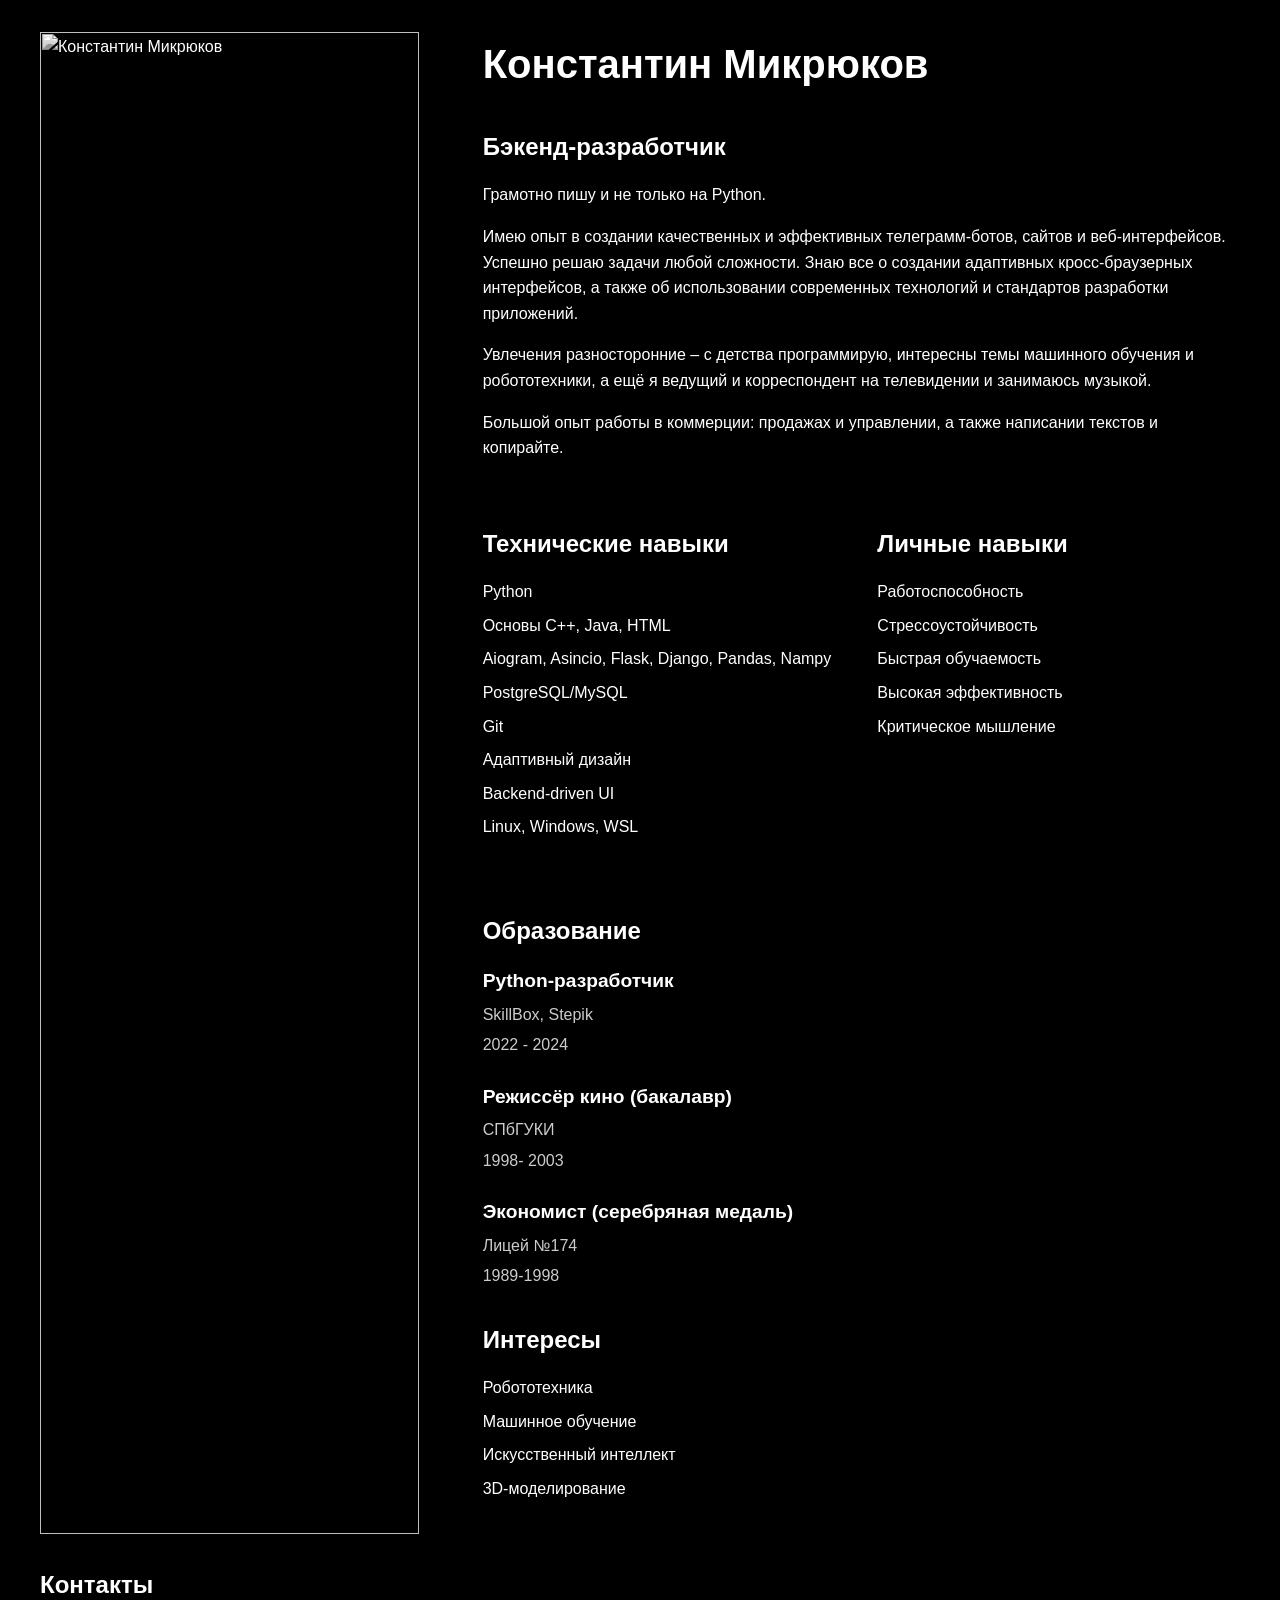
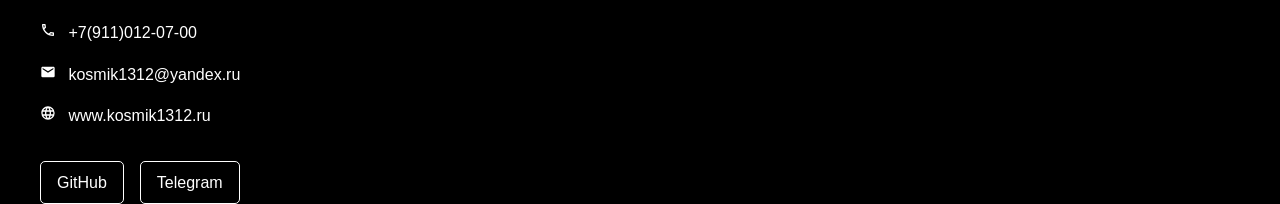
==== index.html @ 579739d5 "Add files via upload" ====
<html><head><meta charset="UTF-8"><meta name="viewport" content="width=device-width, initial-scale=1.0"><title>Константин Микрюков - Бэкенд-разработчик</title><style>
  body {
    margin: 0;
    padding: 0;
    background: #000;
    color: #fff;
    font-family: 'Arial', sans-serif;
    line-height: 1.6;
  }
  
  .container {
    max-width: 1200px;
    margin: 0 auto;
    padding: 2rem;
    display: grid;
    grid-template-columns: 1fr 2fr;
    gap: 4rem;
    align-items: start;
  }
  
  .profile-img {
    width: 100%;
    object-fit: cover;
    transition: transform 0.3s ease;
    filter: grayscale(100%);
  }
  
  .profile-img:hover {
    transform: scale(1.03);
  }
  
  .contact-info {
    margin-top: 2rem;
    color: #fff;
  }
  
  h1 {
    font-size: 2.5rem;
    margin: 0;
    color: #fff;
  }
  
  h2 {
    color: #fff;
    font-size: 1.5rem;
    margin: 2rem 0 1rem;
  }
  
  a {
    color: #fff;
    text-decoration: none;
    transition: color 0.3s ease;
  }
  
  a:hover {
    color: #ccc;
  }
  
  .social-links {
    margin-top: 2rem;
    display: flex;
    gap: 1rem;
  }
  
  .social-links a {
    padding: 0.5rem 1rem;
    border: 1px solid #fff;
    border-radius: 5px;
    transition: all 0.3s ease;
  }
  
  .social-links a:hover {
    background: #fff;
    color: #000;
  }

  .icon {
    filter: grayscale(100%) brightness(100);
    display: inline-block;
    width: 1em;
    height: 1em;
    margin-right: 0.5em;
  }

  .skills-grid {
    display: grid;
    grid-template-columns: repeat(2, 1fr);
    gap: 2rem;
    margin-top: 2rem;
  }

  .skill-section {
    margin-bottom: 2rem;
  }

  .skill-list {
    list-style: none;
    padding: 0;
    margin: 0;
  }

  .skill-list li {
    margin-bottom: 0.5rem;
  }

  .education-item {
    margin-bottom: 1.5rem;
  }

  .education-item h3 {
    margin: 0;
    font-size: 1.2rem;
  }

  .education-item p {
    margin: 0.3rem 0;
    color: #ccc;
  }
  
  @media (max-width: 768px) {
    .container {
      grid-template-columns: 1fr;
      padding: 1rem;
    }
    .skills-grid {
      grid-template-columns: 1fr;
    }
  }
</style></head><body>
  <div class="container">
    <div class="left-column">
      <img src="images/FOTO0325_site.png" alt="Константин Микрюков" class="profile-img">
      <div class="contact-info">
        <h2>Контакты</h2>
        <p>
          <svg class="icon" viewBox="0 0 24 24">
            <path fill="currentColor" d="M20,15.5C18.8,15.5 17.5,15.3 16.4,14.9C16.3,14.9 16.2,14.9 16.1,14.9C15.8,14.9 15.6,15 15.4,15.2L13.2,17.4C10.4,15.9 8,13.6 6.6,10.8L8.8,8.6C9.1,8.3 9.2,7.9 9,7.6C8.7,6.5 8.5,5.2 8.5,4C8.5,3.5 8,3 7.5,3H4C3.5,3 3,3.5 3,4C3,13.4 10.6,21 20,21C20.5,21 21,20.5 21,20V16.5C21,16 20.5,15.5 20,15.5M5,5H6.5C6.6,5.9 6.8,6.8 7,7.6L5.8,8.8C5.4,7.6 5.1,6.3 5,5M19,19C17.7,18.9 16.4,18.6 15.2,18.2L16.4,17C17.2,17.2 18.1,17.4 19,17.4V19Z"/>
          </svg>
          <a href="tel:+79110120700">+7(911)012-07-00</a>
        </p>
        <p>
          <svg class="icon" viewBox="0 0 24 24">
            <path fill="currentColor" d="M20,8L12,13L4,8V6L12,11L20,6M20,4H4C2.89,4 2,4.89 2,6V18A2,2 0 0,0 4,20H20A2,2 0 0,0 22,18V6C22,4.89 21.1,4 20,4Z"/>
          </svg>
          <a href="mailto:kosmik1312@yandex.ru">kosmik1312@yandex.ru</a>
        </p>
        <p>
          <svg class="icon" viewBox="0 0 24 24">
            <path fill="currentColor" d="M16.36,14C16.44,13.34 16.5,12.68 16.5,12C16.5,11.32 16.44,10.66 16.36,10H19.74C19.9,10.64 20,11.31 20,12C20,12.69 19.9,13.36 19.74,14M14.59,19.56C15.19,18.45 15.65,17.25 15.97,16H18.92C17.96,17.65 16.43,18.93 14.59,19.56M14.34,14H9.66C9.56,13.34 9.5,12.68 9.5,12C9.5,11.32 9.56,10.65 9.66,10H14.34C14.43,10.65 14.5,11.32 14.5,12C14.5,12.68 14.43,13.34 14.34,14M12,19.96C11.17,18.76 10.5,17.43 10.09,16H13.91C13.5,17.43 12.83,18.76 12,19.96M8,8H5.08C6.03,6.34 7.57,5.06 9.4,4.44C8.8,5.55 8.35,6.75 8,8M5.08,16H8C8.35,17.25 8.8,18.45 9.4,19.56C7.57,18.93 6.03,17.65 5.08,16M4.26,14C4.1,13.36 4,12.69 4,12C4,11.31 4.1,10.64 4.26,10H7.64C7.56,10.66 7.5,11.32 7.5,12C7.5,12.68 7.56,13.34 7.64,14M12,4.03C12.83,5.23 13.5,6.57 13.91,8H10.09C10.5,6.57 11.17,5.23 12,4.03M18.92,8H15.97C15.65,6.75 15.19,5.55 14.59,4.44C16.43,5.07 17.96,6.34 18.92,8M12,2C6.47,2 2,6.5 2,12A10,10 0 0,0 12,22A10,10 0 0,0 22,12A10,10 0 0,0 12,2Z"/>
          </svg>
          <a href="https://kosmik1312.github.io/KosMik/">www.kosmik1312.ru</a>
        </p>
      </div>
      <div class="social-links">
        <a href="https://github.com/KosMik1312" target="_blank">GitHub</a>
        <a href="https://t.me/kosmik_feedback_bot" target="_blank">Telegram</a>
      </div>
    </div>
    
    <div class="right-column">
      <h1>Константин Микрюков</h1>
      <h2>Бэкенд-разработчик</h2>
      
      <p>Грамотно пишу и не только на Python.</p>
      
      <p>Имею опыт в создании качественных и эффективных телеграмм-ботов, сайтов и веб-интерфейсов. 
      Успешно решаю задачи любой сложности. Знаю все о создании адаптивных кросс-браузерных интерфейсов, 
      а также об использовании современных технологий и стандартов разработки приложений.</p>
      
      <p>Увлечения разносторонние – с детства программирую, интересны темы машинного обучения и робототехники, 
      а ещё я ведущий и корреспондент на телевидении и занимаюсь музыкой.</p>
      
      <p>Большой опыт работы в коммерции: продажах и управлении, а также написании текстов и копирайте.</p>

      <div class="skills-grid">
        <div class="skill-section">
          <h2>Технические навыки</h2>
          <ul class="skill-list">
            <li>Python</li>
            <li>Основы C++, Java, HTML</li>
            <li>Aiogram, Asincio, Flask, Django, Pandas, Nampy</li>
            <li>PostgreSQL/MySQL</li>
            <li>Git</li>
            <li>Адаптивный дизайн</li>
            <li>Backend-driven UI</li>
            <li>Linux, Windows, WSL</li>
          </ul>
        </div>

        <div class="skill-section">
          <h2>Личные навыки</h2>
          <ul class="skill-list">
            <li>Работоспособность</li>
            <li>Стрессоустойчивость</li>
            <li>Быстрая обучаемость</li>
            <li>Высокая эффективность</li>
            <li>Критическое мышление</li>
          </ul>
        </div>
      </div>

      <div class="skill-section">
        <h2>Образование</h2>
        <div class="education-item">
          <h3>Python-разработчик</h3>
          <p>SkillBox, Stepik</p>
          <p>2022 - 2024</p>
        </div>
        <div class="education-item">
          <h3>Режиссёр кино (бакалавр)</h3>
          <p>СПбГУКИ</p>
          <p>1998- 2003</p>
        </div>
        <div class="education-item">
          <h3>Экономист (серебряная медаль)</h3>
          <p>Лицей №174</p>
          <p>1989-1998</p>
        </div>
      </div>

      <div class="skill-section">
        <h2>Интересы</h2>
        <ul class="skill-list">
          <li>Робототехника</li>
          <li>Машинное обучение</li>
          <li>Искусственный интеллект</li>
          <li>3D-моделирование</li>
        </ul>
      </div>
    </div>
  </div>
</body></html>
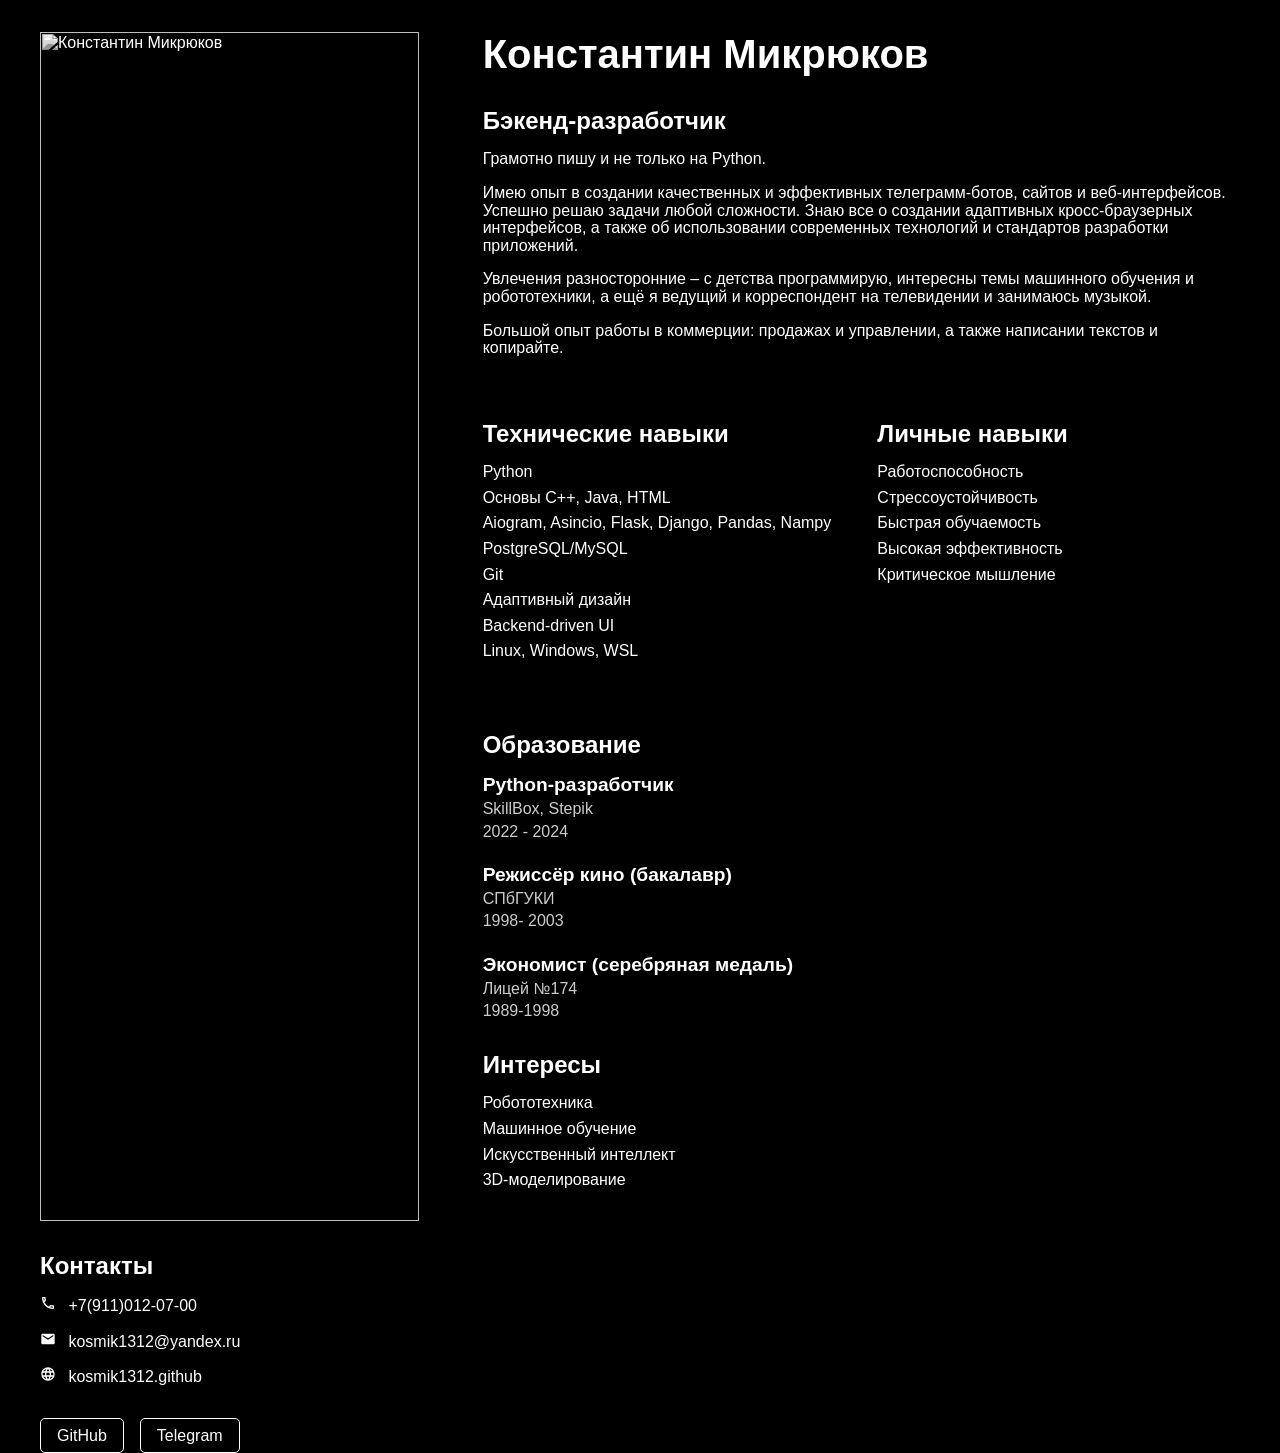
==== commit d142422e: "Update index.html" ====
--- a/index.html
+++ b/index.html
@@ -1,132 +1,189 @@
-<html><head><meta charset="UTF-8"><meta name="viewport" content="width=device-width, initial-scale=1.0"><title>Константин Микрюков - Бэкенд-разработчик</title><style>
-  body {
-    margin: 0;
-    padding: 0;
-    background: #000;
-    color: #fff;
-    font-family: 'Arial', sans-serif;
-    line-height: 1.6;
-  }
-  
-  .container {
-    max-width: 1200px;
-    margin: 0 auto;
-    padding: 2rem;
-    display: grid;
-    grid-template-columns: 1fr 2fr;
-    gap: 4rem;
-    align-items: start;
-  }
-  
-  .profile-img {
-    width: 100%;
-    object-fit: cover;
-    transition: transform 0.3s ease;
-    filter: grayscale(100%);
-  }
-  
-  .profile-img:hover {
-    transform: scale(1.03);
-  }
-  
-  .contact-info {
-    margin-top: 2rem;
-    color: #fff;
-  }
-  
-  h1 {
-    font-size: 2.5rem;
-    margin: 0;
-    color: #fff;
-  }
-  
-  h2 {
-    color: #fff;
-    font-size: 1.5rem;
-    margin: 2rem 0 1rem;
-  }
-  
-  a {
-    color: #fff;
-    text-decoration: none;
-    transition: color 0.3s ease;
-  }
-  
-  a:hover {
-    color: #ccc;
-  }
-  
-  .social-links {
-    margin-top: 2rem;
-    display: flex;
-    gap: 1rem;
-  }
-  
-  .social-links a {
-    padding: 0.5rem 1rem;
-    border: 1px solid #fff;
-    border-radius: 5px;
-    transition: all 0.3s ease;
-  }
-  
-  .social-links a:hover {
-    background: #fff;
-    color: #000;
-  }
-
-  .icon {
-    filter: grayscale(100%) brightness(100);
-    display: inline-block;
-    width: 1em;
-    height: 1em;
-    margin-right: 0.5em;
-  }
-
-  .skills-grid {
-    display: grid;
-    grid-template-columns: repeat(2, 1fr);
-    gap: 2rem;
-    margin-top: 2rem;
-  }
-
-  .skill-section {
-    margin-bottom: 2rem;
-  }
-
-  .skill-list {
-    list-style: none;
-    padding: 0;
-    margin: 0;
-  }
-
-  .skill-list li {
-    margin-bottom: 0.5rem;
-  }
-
-  .education-item {
-    margin-bottom: 1.5rem;
-  }
-
-  .education-item h3 {
-    margin: 0;
-    font-size: 1.2rem;
-  }
-
-  .education-item p {
-    margin: 0.3rem 0;
-    color: #ccc;
-  }
-  
-  @media (max-width: 768px) {
+<html><head><meta charset="UTF-8"><meta name="viewport" content="width=device-width, initial-scale=1.0"><title>Константин Микрюков - Бэкенд-разработчик</title>
+  <!-- Добавляем иконку сайта -->
+  <link rel="icon" type="image/x-icon" href="images/favicon.ico">
+  <link rel="shortcut icon" type="image/x-icon" href="images/favicon.ico">
+  <link rel="apple-touch-icon" href="images/favicon.ico">
+  <style>
+    body {
+      margin: 0;
+      padding: 0;
+      background: #000;
+      color: #fff;
+      font-family: 'Arial', sans-serif;
+      line-height: 1.1;
+    }
+    
     .container {
-      grid-template-columns: 1fr;
-      padding: 1rem;
-    }
+      max-width: 1200px;
+      margin: 0 auto;
+      padding: 2rem;
+      display: grid;
+      grid-template-columns: 1fr 2fr;
+      gap: 4rem;
+      align-items: start;
+    }
+    
+    .profile-img {
+      width: 100%;
+      object-fit: cover;
+      transition: transform 0.3s ease;
+      filter: grayscale(100%);
+    }
+    
+    .profile-img:hover {
+      transform: scale(1.03);
+    }
+    
+    .contact-info {
+      margin-top: 2rem;
+      color: #fff;
+    }
+    
+    h1 {
+      font-size: 2.5rem;
+      margin: 0;
+      color: #fff;
+    }
+    
+    h2 {
+      color: #fff;
+      font-size: 1.5rem;
+      margin: 2rem 0 1rem;
+    }
+    
+    a {
+      color: #fff;
+      text-decoration: none;
+      transition: color 0.3s ease;
+    }
+    
+    a:hover {
+      color: #ccc;
+    }
+    
+    .social-links {
+      margin-top: 2rem;
+      display: flex;
+      gap: 1rem;
+    }
+    
+    .social-links a {
+      padding: 0.5rem 1rem;
+      border: 1px solid #fff;
+      border-radius: 5px;
+      transition: all 0.3s ease;
+    }
+    
+    .social-links a:hover {
+      background: #fff;
+      color: #000;
+    }
+
+    .icon {
+      filter: grayscale(100%) brightness(100);
+      display: inline-block;
+      width: 1em;
+      height: 1em;
+      margin-right: 0.5em;
+    }
+
     .skills-grid {
-      grid-template-columns: 1fr;
-    }
-  }
-</style></head><body>
+      display: grid;
+      grid-template-columns: repeat(2, 1fr);
+      gap: 2rem;
+      margin-top: 2rem;
+    }
+
+    .skill-section {
+      margin-bottom: 2rem;
+    }
+
+    .skill-list {
+      list-style: none;
+      padding: 0;
+      margin: 0;
+    }
+
+    .skill-list li {
+      margin-bottom: 0.5rem;
+    }
+
+    .education-item {
+      margin-bottom: 1.5rem;
+    }
+
+    .education-item h3 {
+      margin: 0;
+      font-size: 1.2rem;
+    }
+
+    .education-item p {
+      margin: 0.3rem 0;
+      color: #ccc;
+    }
+    
+    @media (max-width: 768px) {
+      .container {
+        grid-template-columns: 1fr;
+        padding: 1rem;
+        gap: 2rem;
+      }
+      
+      .skills-grid {
+        grid-template-columns: 1fr;
+      }
+      
+      h1 {
+        font-size: 2rem;
+      }
+      
+      h2 {
+        font-size: 1.3rem;
+      }
+      
+      .social-links {
+        flex-wrap: wrap;
+      }
+      
+      .profile-img {
+        max-width: 80%;
+        margin: 0 auto;
+        display: block;
+      }
+    }
+
+    @media (max-width: 480px) {
+      .container {
+        padding: 0.8rem;
+      }
+      
+      h1 {
+        font-size: 1.8rem;
+      }
+      
+      h2 {
+        font-size: 1.2rem;
+        margin: 1.5rem 0 0.8rem;
+      }
+      
+      .contact-info {
+        margin-top: 1.5rem;
+      }
+      
+      .social-links a {
+        padding: 0.4rem 0.8rem;
+        font-size: 0.9rem;
+      }
+      
+      .profile-img {
+        max-width: 100%;
+      }
+      
+      .skill-section {
+        margin-bottom: 1.5rem;
+      }
+    }
+  </style></head><body>
   <div class="container">
     <div class="left-column">
       <img src="images/FOTO0325_site.png" alt="Константин Микрюков" class="profile-img">
@@ -148,7 +205,7 @@
           <svg class="icon" viewBox="0 0 24 24">
             <path fill="currentColor" d="M16.36,14C16.44,13.34 16.5,12.68 16.5,12C16.5,11.32 16.44,10.66 16.36,10H19.74C19.9,10.64 20,11.31 20,12C20,12.69 19.9,13.36 19.74,14M14.59,19.56C15.19,18.45 15.65,17.25 15.97,16H18.92C17.96,17.65 16.43,18.93 14.59,19.56M14.34,14H9.66C9.56,13.34 9.5,12.68 9.5,12C9.5,11.32 9.56,10.65 9.66,10H14.34C14.43,10.65 14.5,11.32 14.5,12C14.5,12.68 14.43,13.34 14.34,14M12,19.96C11.17,18.76 10.5,17.43 10.09,16H13.91C13.5,17.43 12.83,18.76 12,19.96M8,8H5.08C6.03,6.34 7.57,5.06 9.4,4.44C8.8,5.55 8.35,6.75 8,8M5.08,16H8C8.35,17.25 8.8,18.45 9.4,19.56C7.57,18.93 6.03,17.65 5.08,16M4.26,14C4.1,13.36 4,12.69 4,12C4,11.31 4.1,10.64 4.26,10H7.64C7.56,10.66 7.5,11.32 7.5,12C7.5,12.68 7.56,13.34 7.64,14M12,4.03C12.83,5.23 13.5,6.57 13.91,8H10.09C10.5,6.57 11.17,5.23 12,4.03M18.92,8H15.97C15.65,6.75 15.19,5.55 14.59,4.44C16.43,5.07 17.96,6.34 18.92,8M12,2C6.47,2 2,6.5 2,12A10,10 0 0,0 12,22A10,10 0 0,0 22,12A10,10 0 0,0 12,2Z"/>
           </svg>
-          <a href="https://kosmik1312.github.io/KosMik/">www.kosmik1312.ru</a>
+          <a href="https://kosmik1312.github.io/KosMik/">kosmik1312.github</a>
         </p>
       </div>
       <div class="social-links">
@@ -229,4 +286,4 @@
       </div>
     </div>
   </div>
-</body></html>+</body></html>
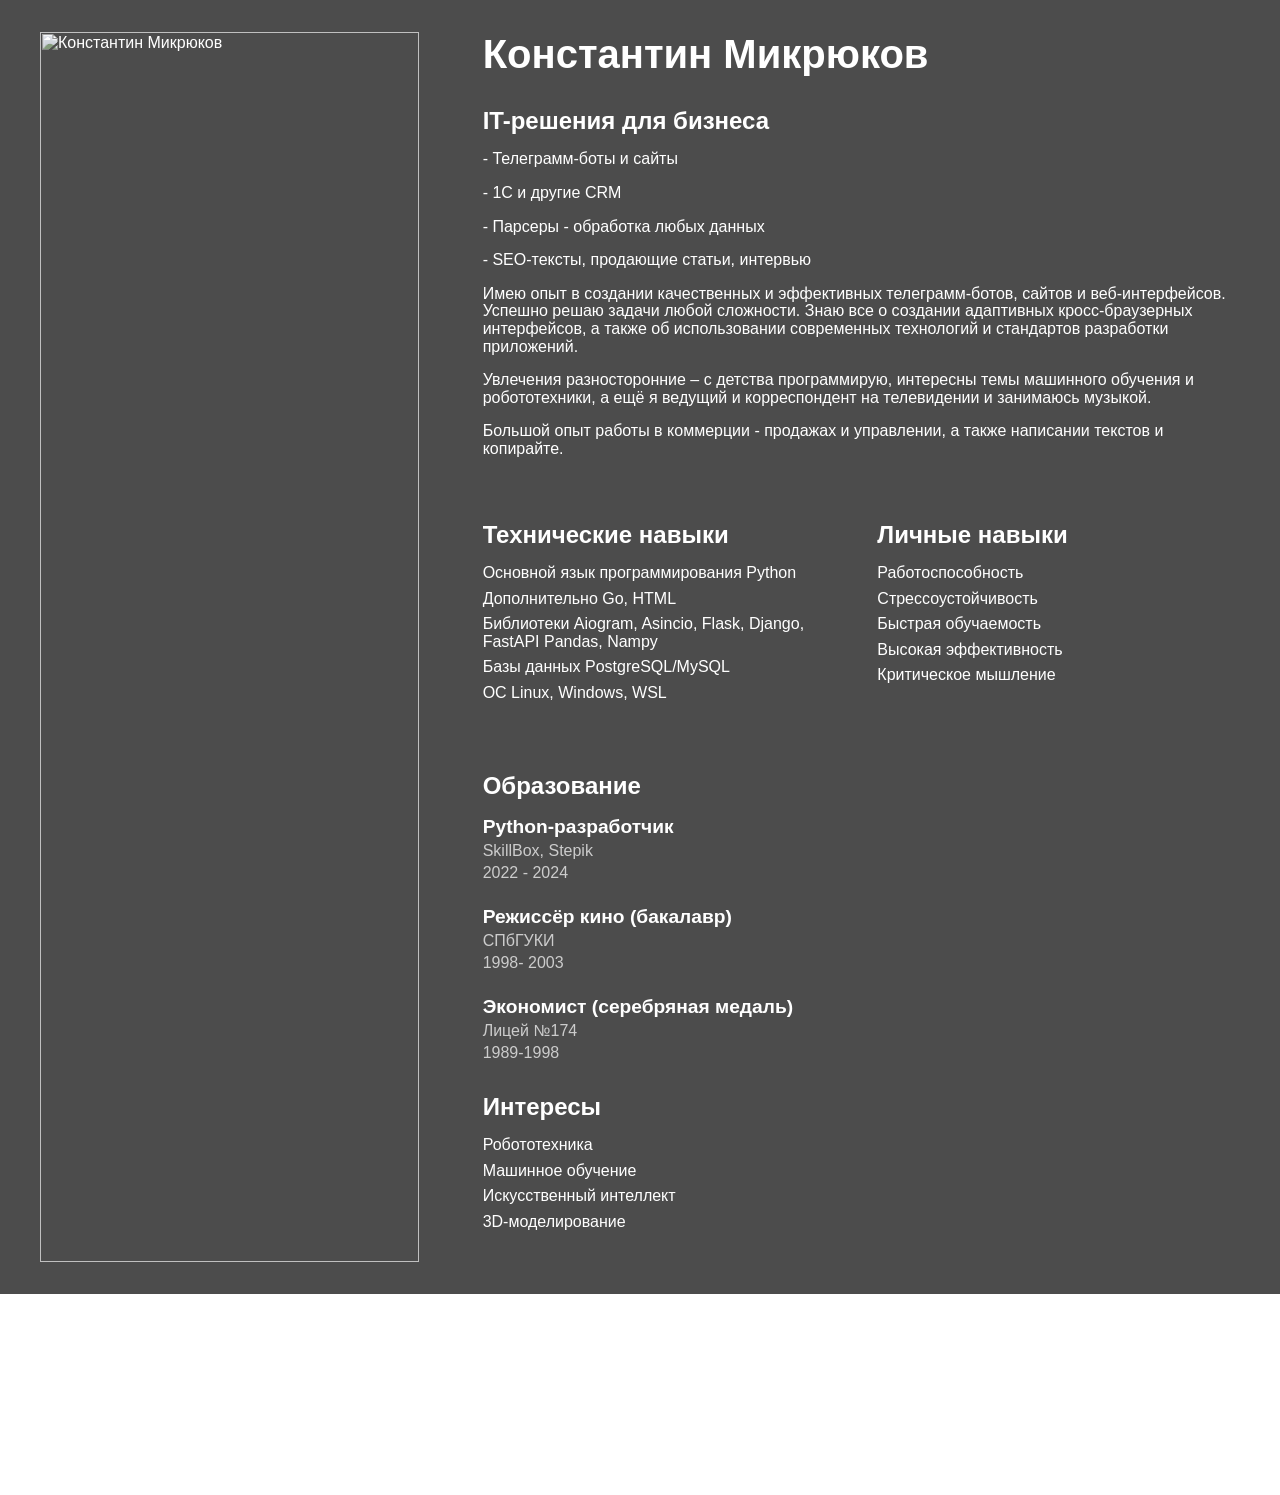
==== commit facd4357: "Add files via upload" ====
--- a/index.html
+++ b/index.html
@@ -7,10 +7,30 @@
     body {
       margin: 0;
       padding: 0;
-      background: #000;
+      background: url('images/fon_3.jpg') no-repeat center center fixed;
+      background-size: cover;
+      filter: grayscale(70%);
       color: #fff;
       font-family: 'Arial', sans-serif;
       line-height: 1.1;
+    }
+    
+    /* Add a semi-transparent overlay to ensure text readability */
+    .container {
+      position: relative;
+      z-index: 1;
+    }
+    
+    /* Add an overlay to improve text readability */
+    body::before {
+      content: '';
+      position: fixed;
+      top: 0;
+      left: 0;
+      width: 100%;
+      height: 100%;
+      background-color: rgba(0, 0, 0, 0.7); /* Semi-transparent black overlay */
+      z-index: 0;
     }
     
     .container {
@@ -27,7 +47,7 @@
       width: 100%;
       object-fit: cover;
       transition: transform 0.3s ease;
-      filter: grayscale(100%);
+      filter: grayscale(10%);
     }
     
     .profile-img:hover {
@@ -205,7 +225,7 @@
           <svg class="icon" viewBox="0 0 24 24">
             <path fill="currentColor" d="M16.36,14C16.44,13.34 16.5,12.68 16.5,12C16.5,11.32 16.44,10.66 16.36,10H19.74C19.9,10.64 20,11.31 20,12C20,12.69 19.9,13.36 19.74,14M14.59,19.56C15.19,18.45 15.65,17.25 15.97,16H18.92C17.96,17.65 16.43,18.93 14.59,19.56M14.34,14H9.66C9.56,13.34 9.5,12.68 9.5,12C9.5,11.32 9.56,10.65 9.66,10H14.34C14.43,10.65 14.5,11.32 14.5,12C14.5,12.68 14.43,13.34 14.34,14M12,19.96C11.17,18.76 10.5,17.43 10.09,16H13.91C13.5,17.43 12.83,18.76 12,19.96M8,8H5.08C6.03,6.34 7.57,5.06 9.4,4.44C8.8,5.55 8.35,6.75 8,8M5.08,16H8C8.35,17.25 8.8,18.45 9.4,19.56C7.57,18.93 6.03,17.65 5.08,16M4.26,14C4.1,13.36 4,12.69 4,12C4,11.31 4.1,10.64 4.26,10H7.64C7.56,10.66 7.5,11.32 7.5,12C7.5,12.68 7.56,13.34 7.64,14M12,4.03C12.83,5.23 13.5,6.57 13.91,8H10.09C10.5,6.57 11.17,5.23 12,4.03M18.92,8H15.97C15.65,6.75 15.19,5.55 14.59,4.44C16.43,5.07 17.96,6.34 18.92,8M12,2C6.47,2 2,6.5 2,12A10,10 0 0,0 12,22A10,10 0 0,0 22,12A10,10 0 0,0 12,2Z"/>
           </svg>
-          <a href="https://kosmik1312.github.io/KosMik/">kosmik1312.github</a>
+          <a href="https://kosmik1312.github.io/KosMik/">www.kosmik1312.ru</a>
         </p>
       </div>
       <div class="social-links">
@@ -216,9 +236,12 @@
     
     <div class="right-column">
       <h1>Константин Микрюков</h1>
-      <h2>Бэкенд-разработчик</h2>
-      
-      <p>Грамотно пишу и не только на Python.</p>
+      <h2>IT-решения для бизнеса</h2>
+      
+      <p>-&nbsp;Телеграмм-боты и сайты&nbsp;</p>
+		<p>-&nbsp;1C и другие CRM&nbsp;</p>
+		<p>-&nbsp;Парсеры - обработка любых данных&nbsp;</p>
+		<p>-&nbsp;SEO-тексты, продающие статьи, интервью</p>
       
       <p>Имею опыт в создании качественных и эффективных телеграмм-ботов, сайтов и веб-интерфейсов. 
       Успешно решаю задачи любой сложности. Знаю все о создании адаптивных кросс-браузерных интерфейсов, 
@@ -227,20 +250,17 @@
       <p>Увлечения разносторонние – с детства программирую, интересны темы машинного обучения и робототехники, 
       а ещё я ведущий и корреспондент на телевидении и занимаюсь музыкой.</p>
       
-      <p>Большой опыт работы в коммерции: продажах и управлении, а также написании текстов и копирайте.</p>
+      <p>Большой опыт работы в коммерции - продажах и управлении, а также написании текстов и копирайте.</p>
 
       <div class="skills-grid">
         <div class="skill-section">
           <h2>Технические навыки</h2>
           <ul class="skill-list">
-            <li>Python</li>
-            <li>Основы C++, Java, HTML</li>
-            <li>Aiogram, Asincio, Flask, Django, Pandas, Nampy</li>
-            <li>PostgreSQL/MySQL</li>
-            <li>Git</li>
-            <li>Адаптивный дизайн</li>
-            <li>Backend-driven UI</li>
-            <li>Linux, Windows, WSL</li>
+            <li>Основной язык программирования Python</li>
+            <li>Дополнительно Go, HTML</li>
+            <li>Библиотеки Aiogram, Asincio, Flask, Django, FastAPI Pandas, Nampy</li>
+            <li>Базы данных PostgreSQL/MySQL</li>
+            <li>ОС Linux, Windows, WSL</li>
           </ul>
         </div>
 
@@ -286,4 +306,4 @@
       </div>
     </div>
   </div>
-</body></html>
+</body></html>
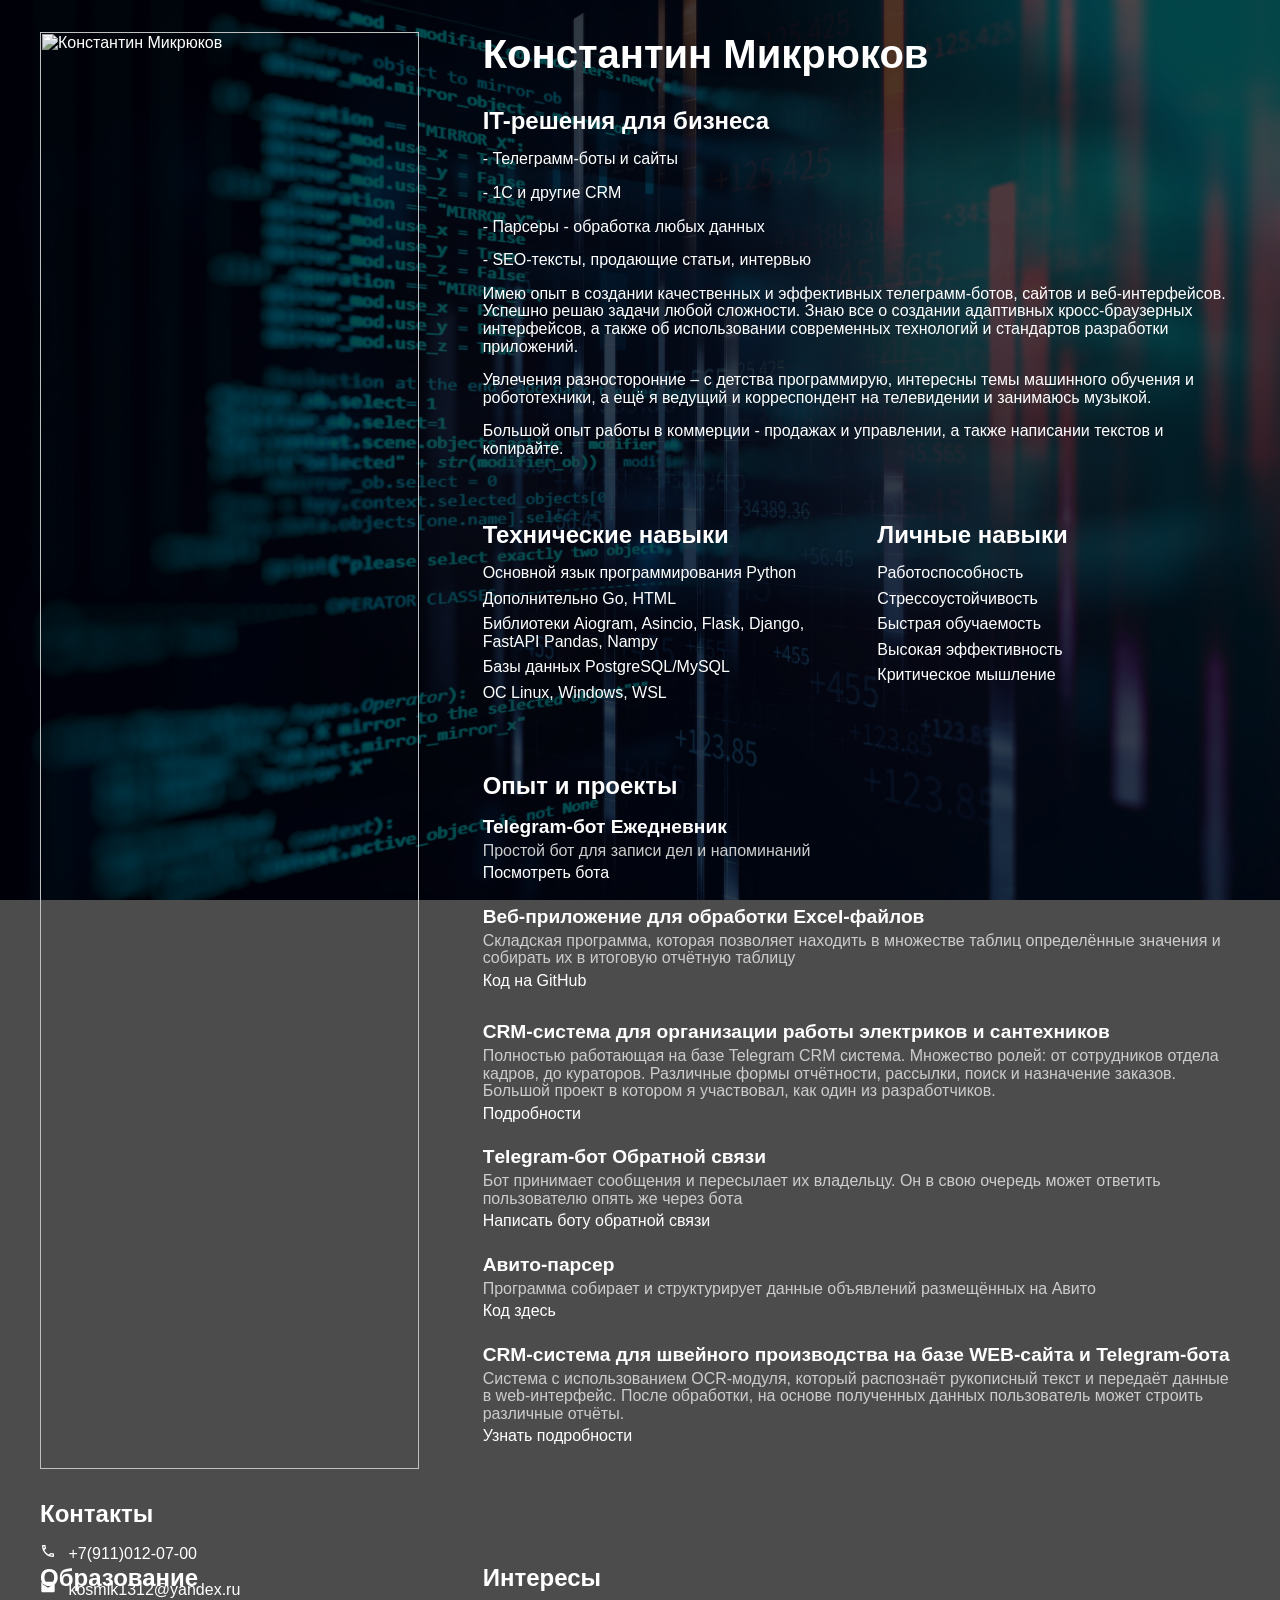
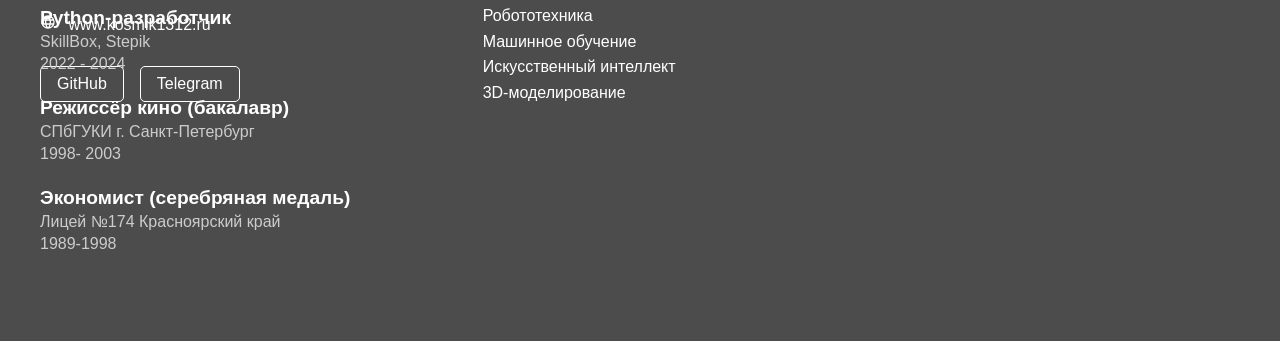
==== commit 8c5bfead: "Add files via upload" ====
--- a/index.html
+++ b/index.html
@@ -276,6 +276,41 @@
         </div>
       </div>
 
+		<div class="skill-section">
+        <h2>Опыт и проекты</h2>
+        <div class="education-item">
+          <h3>Telegram-бот Ежедневник</h3>
+          <p>Простой бот для записи дел и напоминаний</p>
+          <a href="https://t.me/makebuy_bot">Посмотреть бота</a>
+        </div>
+		<div class="education-item">
+          <h3>Веб-приложение для обработки Excel-файлов</h3>
+          <p>Складская программа, которая позволяет находить в множестве таблиц определённые значения и собирать их в итоговую отчётную таблицу</p>
+          <a href="https://github.com/KosMik1312/Sklad_Excel_2_Flask">Код на GitHub</a>
+        </div>
+		</div>
+		 <div class="education-item">
+          <h3>CRM-система для организации работы электриков и сантехников</h3>
+          <p>Полностью работающая на базе Telegram CRM система. Множество ролей: от сотрудников отдела кадров, до кураторов. Различные формы отчётности, рассылки, поиск и назначение заказов. Большой проект в котором я участвовал, как один из разработчиков.</p>
+          <a href="https://t.me/kosmik_feedback_bot">Подробности</a>
+        </div>	
+        <div class="education-item">
+          <h3>Тelegram-бот Обратной связи</h3>
+          <p>Бот принимает сообщения и пересылает их владельцу. Он в свою очередь может ответить пользователю опять же через бота</p>
+          <a href="https://t.me/kosmik_feedback_bot">Написать боту обратной связи</a>
+        </div>
+        <div class="education-item">
+          <h3>Авито-парсер</h3>
+          <p>Программа собирает и структурирует данные объявлений размещённых на Авито </p>
+          <a href="https://github.com/KosMik1312/Avito_parser">Код здесь</a>
+        </div>
+		 <div class="education-item">
+          <h3>CRM-система для швейного производства на базе WEB-сайта и Telegram-бота</h3>
+          <p>Система с использованием OCR-модуля, который распознаёт рукописный текст и передаёт данные в web-интерфейс. После обработки, на основе полученных данных пользователь может строить различные отчёты.</p>
+          <a href="https://t.me/kosmik_feedback_bot">Узнать подробности</a>
+        </div>	
+      </div>
+		
       <div class="skill-section">
         <h2>Образование</h2>
         <div class="education-item">
@@ -285,12 +320,12 @@
         </div>
         <div class="education-item">
           <h3>Режиссёр кино (бакалавр)</h3>
-          <p>СПбГУКИ</p>
+          <p>СПбГУКИ г. Санкт-Петербург</p>
           <p>1998- 2003</p>
         </div>
         <div class="education-item">
           <h3>Экономист (серебряная медаль)</h3>
-          <p>Лицей №174</p>
+          <p>Лицей №174 Красноярский край</p>
           <p>1989-1998</p>
         </div>
       </div>
